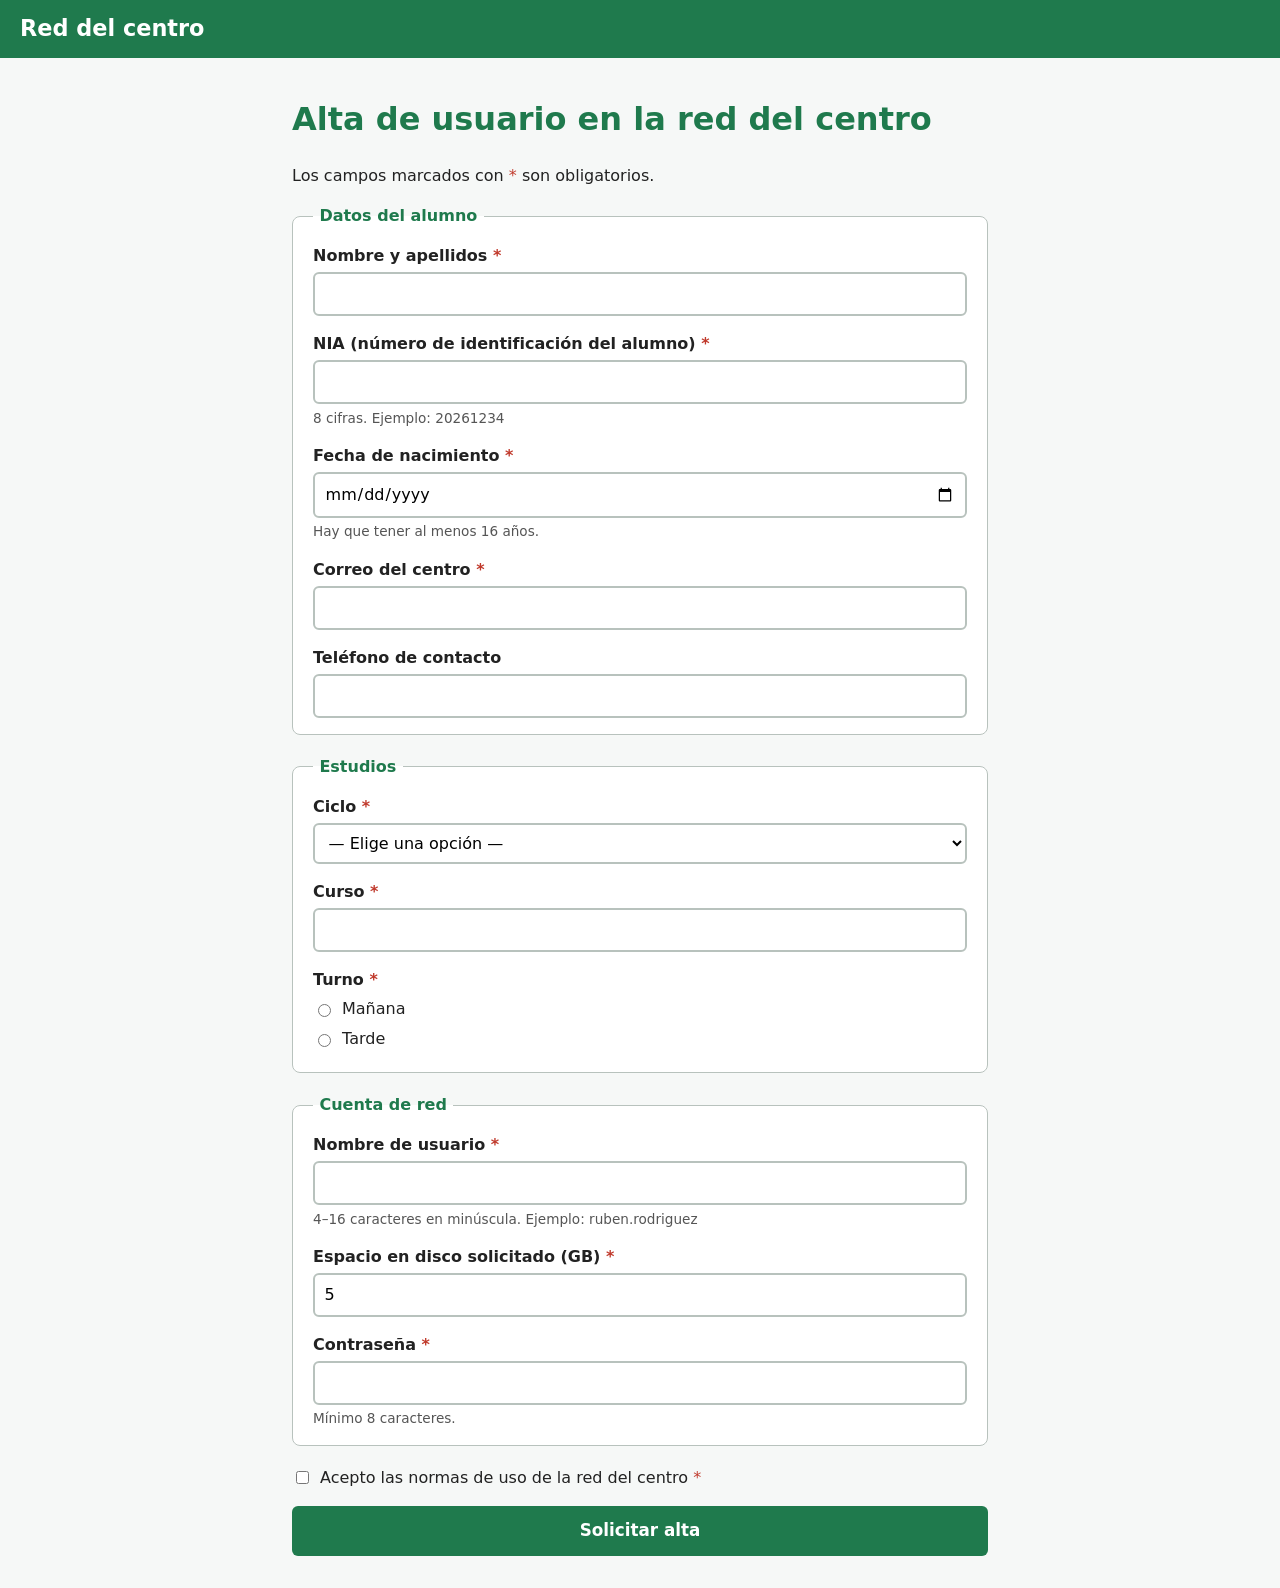
==== ut04/alta-red.html @ 567942da "UT4: formulario de cita con validación" ====
<!DOCTYPE html>
<html lang="es">
<head>
  <meta charset="UTF-8">
  <meta name="viewport" content="width=device-width, initial-scale=1.0">
  <title>Alta de usuario en la red del centro</title>
  <link rel="stylesheet" href="css/cita.css">
  <script src="js/alta-red.js" defer></script>
</head>
<body>
  <header class="cabecera">
    <p class="logo">Red del centro</p>
  </header>

  <main>
    <h1>Alta de usuario en la red del centro</h1>
    <p>Los campos marcados con <span class="obligatorio" aria-hidden="true">*</span> son obligatorios.</p>

    <!--
      MÉTODO: POST.
      - El formulario envía datos personales (nombre, NIA, fecha de nacimiento, teléfono)
        y una contraseña: con GET quedarían a la vista en la URL, el historial y los
        registros del servidor.
      - Crea un usuario nuevo (cambia datos en el servidor): no debe repetirse al
        recargar la página ni al guardar la URL en favoritos.
      - POST no cifra los datos: en un entorno real la página debe servirse por HTTPS.
    -->
    <form id="formAlta" action="https://httpbin.org/post" method="post">

      <fieldset>
        <legend>Datos del alumno</legend>

        <div class="campo">
          <label for="nombre">Nombre y apellidos <span class="obligatorio" aria-hidden="true">*</span></label>
          <input type="text" id="nombre" name="nombre" required minlength="3" maxlength="80" autocomplete="name">
        </div>

        <div class="campo">
          <label for="nia">NIA (número de identificación del alumno) <span class="obligatorio" aria-hidden="true">*</span></label>
          <!-- pattern propio 1: exactamente 8 cifras -->
          <input type="text" id="nia" name="nia" required inputmode="numeric"
                 pattern="[0-9]{8}" maxlength="8"
                 title="Exactamente 8 cifras, sin letras ni espacios"
                 aria-describedby="ayudaNia">
          <small id="ayudaNia" class="ayuda">8 cifras. Ejemplo: 20261234</small>
        </div>

        <div class="campo">
          <label for="nacimiento">Fecha de nacimiento <span class="obligatorio" aria-hidden="true">*</span></label>
          <input type="date" id="nacimiento" name="nacimiento" required
                 min="1940-01-01" aria-describedby="ayudaNac">
          <small id="ayudaNac" class="ayuda">Hay que tener al menos 16 años.</small>
        </div>

        <div class="campo">
          <label for="correo">Correo del centro <span class="obligatorio" aria-hidden="true">*</span></label>
          <input type="email" id="correo" name="correo" required autocomplete="email">
        </div>

        <div class="campo">
          <label for="telefono">Teléfono de contacto</label>
          <input type="tel" id="telefono" name="telefono" pattern="[6789][0-9]{8}" maxlength="9"
                 title="9 cifras que empiecen por 6, 7, 8 o 9">
        </div>
      </fieldset>

      <fieldset>
        <legend>Estudios</legend>

        <div class="campo">
          <label for="ciclo">Ciclo <span class="obligatorio" aria-hidden="true">*</span></label>
          <select id="ciclo" name="ciclo" required>
            <option value="">— Elige una opción —</option>
            <option value="asir">CFGS ASIR</option>
            <option value="daw">CFGS DAW</option>
            <option value="dam">CFGS DAM</option>
            <option value="smr">CFGM SMR</option>
          </select>
        </div>

        <div class="campo">
          <label for="curso">Curso <span class="obligatorio" aria-hidden="true">*</span></label>
          <input type="number" id="curso" name="curso" required min="1" max="2" step="1">
        </div>

        <p class="etiqueta-grupo">Turno <span class="obligatorio" aria-hidden="true">*</span></p>
        <div class="opcion">
          <input type="radio" id="turnoM" name="turno" value="manana" required>
          <label for="turnoM">Mañana</label>
        </div>
        <div class="opcion">
          <input type="radio" id="turnoT" name="turno" value="tarde">
          <label for="turnoT">Tarde</label>
        </div>
      </fieldset>

      <fieldset>
        <legend>Cuenta de red</legend>

        <div class="campo">
          <label for="usuario">Nombre de usuario <span class="obligatorio" aria-hidden="true">*</span></label>
          <!-- pattern propio 2: empieza por letra; minúsculas, cifras, punto o guion bajo; 4–16 caracteres -->
          <input type="text" id="usuario" name="usuario" required
                 pattern="[a-z][a-z0-9._]{3,15}" maxlength="16" autocomplete="username"
                 title="De 4 a 16 caracteres: empieza por letra minúscula; solo minúsculas, cifras, punto o guion bajo"
                 aria-describedby="ayudaUsuario">
          <small id="ayudaUsuario" class="ayuda">4–16 caracteres en minúscula. Ejemplo: ruben.rodriguez</small>
        </div>

        <div class="campo">
          <label for="cuota">Espacio en disco solicitado (GB) <span class="obligatorio" aria-hidden="true">*</span></label>
          <input type="number" id="cuota" name="cuota" required min="1" max="20" step="1" value="5">
        </div>

        <div class="campo">
          <label for="clave">Contraseña <span class="obligatorio" aria-hidden="true">*</span></label>
          <input type="password" id="clave" name="clave" required minlength="8"
                 autocomplete="new-password" aria-describedby="ayudaClave">
          <small id="ayudaClave" class="ayuda">Mínimo 8 caracteres.</small>
        </div>
      </fieldset>

      <div class="opcion">
        <input type="checkbox" id="normas" name="normas" value="aceptadas" required>
        <label for="normas">Acepto las normas de uso de la red del centro <span class="obligatorio" aria-hidden="true">*</span></label>
      </div>

      <button type="submit" class="boton">Solicitar alta</button>
    </form>
  </main>
</body>
</html>
---- ut04/css/cita.css ----
/* ===== Estilos del formulario de cita · BiciRuta ===== */

:root {
  --verde: #1f7a4d;
  --verde-claro: #e6f4ec;
  --rojo: #c0392b;
  --gris: #555;
  --borde: #b8c2bd;
}

* { box-sizing: border-box; }

body {
  margin: 0;
  font-family: system-ui, -apple-system, "Segoe UI", Roboto, sans-serif;
  line-height: 1.5;
  color: #222;
  background: #f6f8f7;
}

/* ---- Cabecera con buscador ---- */
.cabecera {
  display: flex;
  flex-wrap: wrap;
  align-items: center;
  justify-content: space-between;
  gap: 0.75rem;
  padding: 0.75rem 1.25rem;
  background: var(--verde);
  color: #fff;
}
.logo { margin: 0; font-size: 1.4rem; font-weight: 700; }
.buscador { display: flex; flex-wrap: wrap; align-items: center; gap: 0.5rem; }
.buscador label { font-size: 0.9rem; }
.buscador input { width: 14rem; max-width: 100%; }

/* ---- Contenido ---- */
main { max-width: 46rem; margin: 0 auto; padding: 1rem 1.25rem 2rem; }
h1 { color: var(--verde); }

fieldset {
  margin: 0 0 1.25rem;
  padding: 1rem 1.25rem;
  border: 1px solid var(--borde);
  border-radius: 8px;
  background: #fff;
}
legend { padding: 0 0.4rem; font-weight: 700; color: var(--verde); }

/* Fieldset deshabilitado (cuenta opcional) */
fieldset:disabled { opacity: 0.55; }

.campo { display: flex; flex-direction: column; margin-bottom: 1rem; }
.campo:last-child { margin-bottom: 0; }
.campo label { font-weight: 600; margin-bottom: 0.25rem; }

.opcion { display: flex; align-items: center; gap: 0.5rem; margin: 0.35rem 0; }
.opcion + fieldset { margin-top: 0.75rem; }

input, select, textarea, button { font: inherit; }

input:not([type="radio"]):not([type="checkbox"]),
select, textarea {
  width: 100%;
  padding: 0.5rem 0.6rem;
  border: 2px solid var(--borde);
  border-radius: 6px;
  background: #fff;
}
.cabecera .buscador input { width: 14rem; }

input:focus, select:focus, textarea:focus {
  outline: 3px solid #8fd1ad;
  outline-offset: 1px;
}

.ayuda { color: var(--gris); font-size: 0.85rem; margin-top: 0.2rem; }
.contador { align-self: flex-end; color: var(--gris); font-size: 0.85rem; }
.obligatorio { color: var(--rojo); }

/* ---- Estados de validación: solo después de que el usuario interactúe ---- */
input:user-invalid, select:user-invalid, textarea:user-invalid {
  border-color: var(--rojo);
  background: #fdf1f0;
}
input:user-valid, select:user-valid, textarea:user-valid {
  border-color: var(--verde);
  background: var(--verde-claro);
}

/* ---- Botones ---- */
button {
  padding: 0.5rem 1rem;
  border: 0;
  border-radius: 6px;
  cursor: pointer;
  background: #fff;
  color: var(--verde);
  font-weight: 600;
}
.boton {
  display: block;
  width: 100%;
  margin-top: 1rem;
  padding: 0.8rem;
  background: var(--verde);
  color: #fff;
  font-size: 1.05rem;
}
.boton:hover { background: #17603c; }

footer { text-align: center; color: var(--gris); font-size: 0.85rem; padding: 1rem; }

/* ---- Móvil ---- */
@media (max-width: 600px) {
  .cabecera { flex-direction: column; align-items: stretch; }
  .cabecera .buscador input { flex: 1; width: auto; }
  main { padding: 0.75rem; }
  fieldset { padding: 0.75rem; }
}

/* Texto que encabeza un grupo de radios dentro de un fieldset */
.etiqueta-grupo { font-weight: 600; margin: 0.5rem 0 0.25rem; }
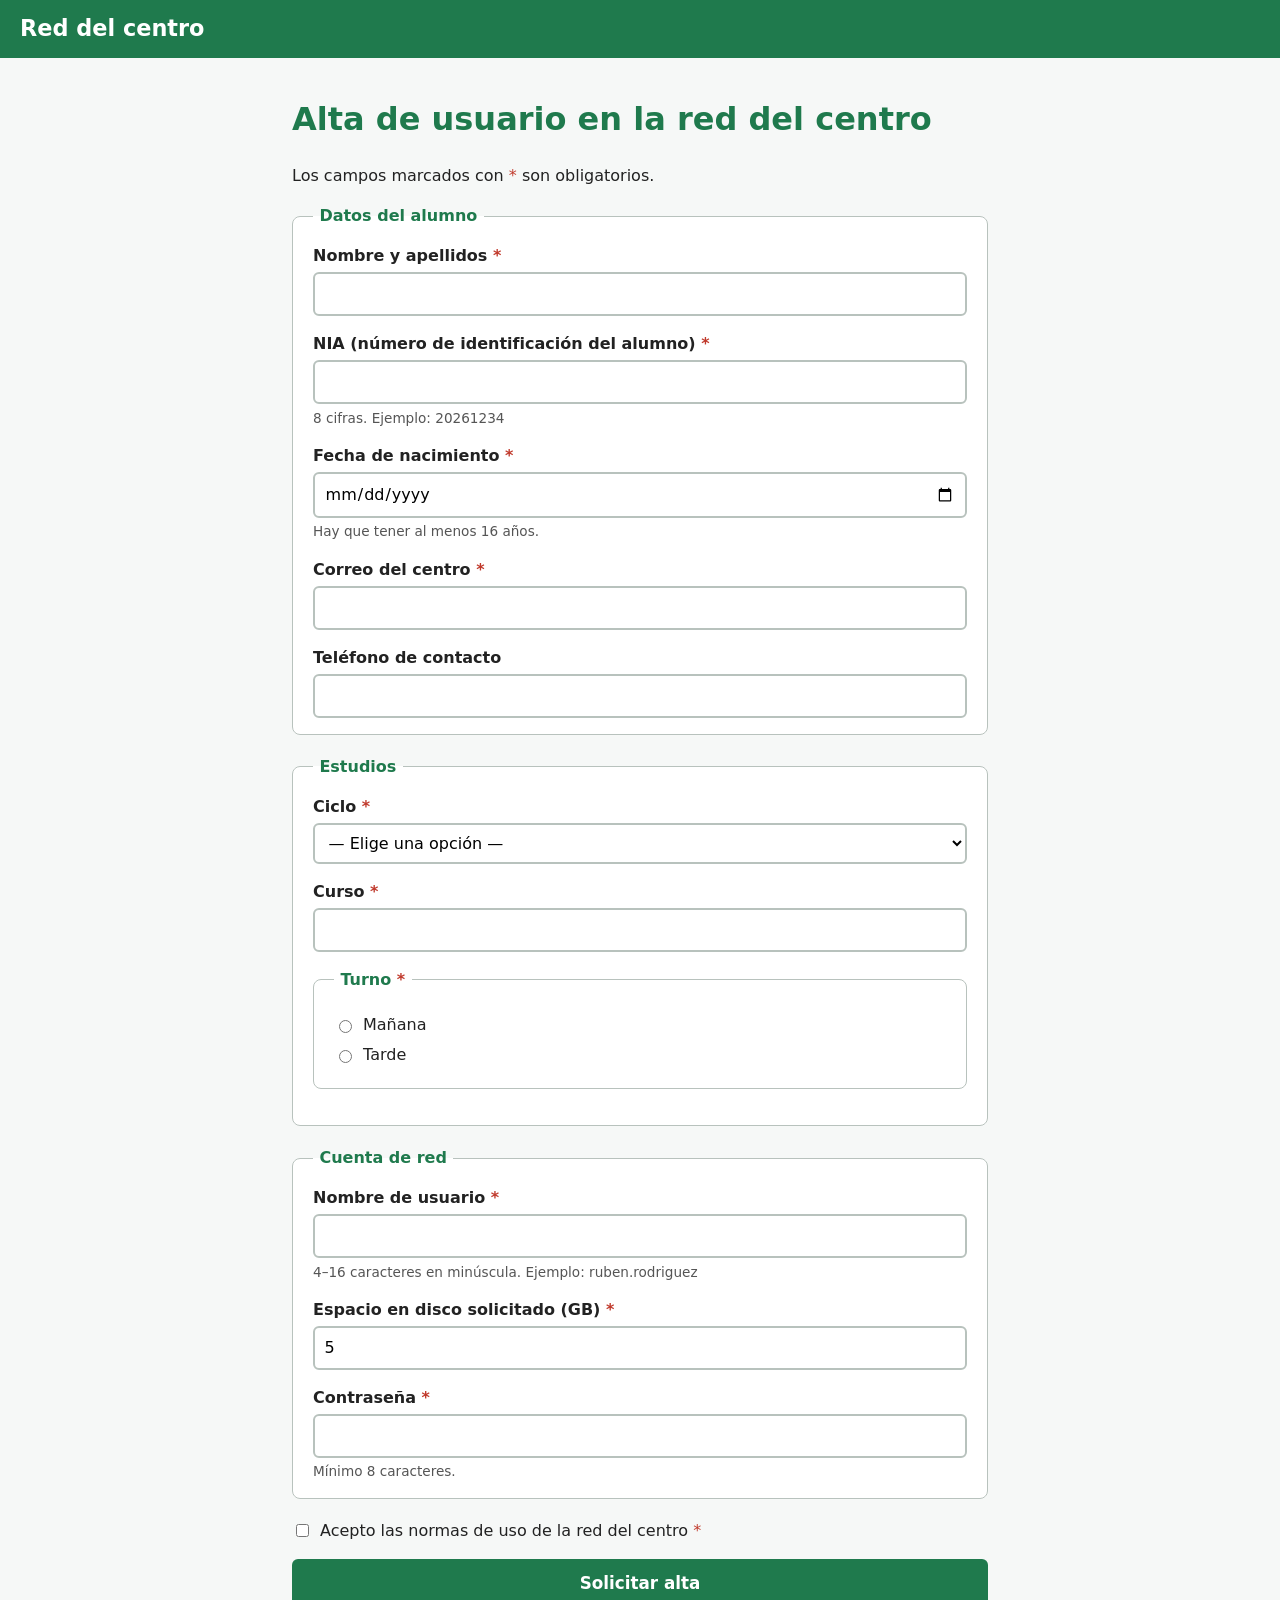
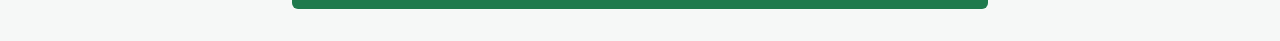
==== commit e6f34624: "UT4: turno agrupado con fieldset" ====
--- a/ut04/alta-red.html
+++ b/ut04/alta-red.html
@@ -1,22 +1,25 @@
-<!DOCTYPE html>
+<!doctype html>
 <html lang="es">
-<head>
-  <meta charset="UTF-8">
-  <meta name="viewport" content="width=device-width, initial-scale=1.0">
-  <title>Alta de usuario en la red del centro</title>
-  <link rel="stylesheet" href="css/cita.css">
-  <script src="js/alta-red.js" defer></script>
-</head>
-<body>
-  <header class="cabecera">
-    <p class="logo">Red del centro</p>
-  </header>
-
-  <main>
-    <h1>Alta de usuario en la red del centro</h1>
-    <p>Los campos marcados con <span class="obligatorio" aria-hidden="true">*</span> son obligatorios.</p>
-
-    <!--
+  <head>
+    <meta charset="UTF-8" />
+    <meta name="viewport" content="width=device-width, initial-scale=1.0" />
+    <title>Alta de usuario en la red del centro</title>
+    <link rel="stylesheet" href="css/cita.css" />
+    <script src="js/alta-red.js" defer></script>
+  </head>
+  <body>
+    <header class="cabecera">
+      <p class="logo">Red del centro</p>
+    </header>
+
+    <main>
+      <h1>Alta de usuario en la red del centro</h1>
+      <p>
+        Los campos marcados con
+        <span class="obligatorio" aria-hidden="true">*</span> son obligatorios.
+      </p>
+
+      <!--
       MÉTODO: POST.
       - El formulario envía datos personales (nombre, NIA, fecha de nacimiento, teléfono)
         y una contraseña: con GET quedarían a la vista en la URL, el historial y los
@@ -25,108 +28,222 @@
         recargar la página ni al guardar la URL en favoritos.
       - POST no cifra los datos: en un entorno real la página debe servirse por HTTPS.
     -->
-    <form id="formAlta" action="https://httpbin.org/post" method="post">
-
-      <fieldset>
-        <legend>Datos del alumno</legend>
-
-        <div class="campo">
-          <label for="nombre">Nombre y apellidos <span class="obligatorio" aria-hidden="true">*</span></label>
-          <input type="text" id="nombre" name="nombre" required minlength="3" maxlength="80" autocomplete="name">
+      <form id="formAlta" action="https://httpbin.org/post" method="post">
+        <fieldset>
+          <legend>Datos del alumno</legend>
+
+          <div class="campo">
+            <label for="nombre"
+              >Nombre y apellidos
+              <span class="obligatorio" aria-hidden="true">*</span></label
+            >
+            <input
+              type="text"
+              id="nombre"
+              name="nombre"
+              required
+              minlength="3"
+              maxlength="80"
+              autocomplete="name"
+            />
+          </div>
+
+          <div class="campo">
+            <label for="nia"
+              >NIA (número de identificación del alumno)
+              <span class="obligatorio" aria-hidden="true">*</span></label
+            >
+            <!-- pattern propio 1: exactamente 8 cifras -->
+            <input
+              type="text"
+              id="nia"
+              name="nia"
+              required
+              inputmode="numeric"
+              pattern="[0-9]{8}"
+              maxlength="8"
+              title="Exactamente 8 cifras, sin letras ni espacios"
+              aria-describedby="ayudaNia"
+            />
+            <small id="ayudaNia" class="ayuda"
+              >8 cifras. Ejemplo: 20261234</small
+            >
+          </div>
+
+          <div class="campo">
+            <label for="nacimiento"
+              >Fecha de nacimiento
+              <span class="obligatorio" aria-hidden="true">*</span></label
+            >
+            <input
+              type="date"
+              id="nacimiento"
+              name="nacimiento"
+              required
+              min="1940-01-01"
+              aria-describedby="ayudaNac"
+            />
+            <small id="ayudaNac" class="ayuda"
+              >Hay que tener al menos 16 años.</small
+            >
+          </div>
+
+          <div class="campo">
+            <label for="correo"
+              >Correo del centro
+              <span class="obligatorio" aria-hidden="true">*</span></label
+            >
+            <input
+              type="email"
+              id="correo"
+              name="correo"
+              required
+              autocomplete="email"
+            />
+          </div>
+
+          <div class="campo">
+            <label for="telefono">Teléfono de contacto</label>
+            <input
+              type="tel"
+              id="telefono"
+              name="telefono"
+              pattern="[6789][0-9]{8}"
+              maxlength="9"
+              title="9 cifras que empiecen por 6, 7, 8 o 9"
+            />
+          </div>
+        </fieldset>
+
+        <fieldset>
+          <legend>Estudios</legend>
+
+          <div class="campo">
+            <label for="ciclo"
+              >Ciclo
+              <span class="obligatorio" aria-hidden="true">*</span></label
+            >
+            <select id="ciclo" name="ciclo" required>
+              <option value="">— Elige una opción —</option>
+              <option value="asir">CFGS ASIR</option>
+              <option value="daw">CFGS DAW</option>
+              <option value="dam">CFGS DAM</option>
+              <option value="smr">CFGM SMR</option>
+            </select>
+          </div>
+
+          <div class="campo">
+            <label for="curso"
+              >Curso
+              <span class="obligatorio" aria-hidden="true">*</span></label
+            >
+            <input
+              type="number"
+              id="curso"
+              name="curso"
+              required
+              min="1"
+              max="2"
+              step="1"
+            />
+          </div>
+          <fieldset>
+            <legend>
+              Turno <span class="obligatorio" aria-hidden="true">*</span>
+            </legend>
+            <div class="opcion">
+              <input
+                type="radio"
+                id="turnoM"
+                name="turno"
+                value="manana"
+                required
+              />
+              <label for="turnoM">Mañana</label>
+            </div>
+            <div class="opcion">
+              <input type="radio" id="turnoT" name="turno" value="tarde" />
+              <label for="turnoT">Tarde</label>
+            </div>
+          </fieldset>
+        </fieldset>
+
+        <fieldset>
+          <legend>Cuenta de red</legend>
+
+          <div class="campo">
+            <label for="usuario"
+              >Nombre de usuario
+              <span class="obligatorio" aria-hidden="true">*</span></label
+            >
+            <!-- pattern propio 2: empieza por letra; minúsculas, cifras, punto o guion bajo; 4–16 caracteres -->
+            <input
+              type="text"
+              id="usuario"
+              name="usuario"
+              required
+              pattern="[a-z][a-z0-9._]{3,15}"
+              maxlength="16"
+              autocomplete="username"
+              title="De 4 a 16 caracteres: empieza por letra minúscula; solo minúsculas, cifras, punto o guion bajo"
+              aria-describedby="ayudaUsuario"
+            />
+            <small id="ayudaUsuario" class="ayuda"
+              >4–16 caracteres en minúscula. Ejemplo: ruben.rodriguez</small
+            >
+          </div>
+
+          <div class="campo">
+            <label for="cuota"
+              >Espacio en disco solicitado (GB)
+              <span class="obligatorio" aria-hidden="true">*</span></label
+            >
+            <input
+              type="number"
+              id="cuota"
+              name="cuota"
+              required
+              min="1"
+              max="20"
+              step="1"
+              value="5"
+            />
+          </div>
+
+          <div class="campo">
+            <label for="clave"
+              >Contraseña
+              <span class="obligatorio" aria-hidden="true">*</span></label
+            >
+            <input
+              type="password"
+              id="clave"
+              name="clave"
+              required
+              minlength="8"
+              autocomplete="new-password"
+              aria-describedby="ayudaClave"
+            />
+            <small id="ayudaClave" class="ayuda">Mínimo 8 caracteres.</small>
+          </div>
+        </fieldset>
+
+        <div class="opcion">
+          <input
+            type="checkbox"
+            id="normas"
+            name="normas"
+            value="aceptadas"
+            required
+          />
+          <label for="normas"
+            >Acepto las normas de uso de la red del centro
+            <span class="obligatorio" aria-hidden="true">*</span></label
+          >
         </div>
 
-        <div class="campo">
-          <label for="nia">NIA (número de identificación del alumno) <span class="obligatorio" aria-hidden="true">*</span></label>
-          <!-- pattern propio 1: exactamente 8 cifras -->
-          <input type="text" id="nia" name="nia" required inputmode="numeric"
-                 pattern="[0-9]{8}" maxlength="8"
-                 title="Exactamente 8 cifras, sin letras ni espacios"
-                 aria-describedby="ayudaNia">
-          <small id="ayudaNia" class="ayuda">8 cifras. Ejemplo: 20261234</small>
-        </div>
-
-        <div class="campo">
-          <label for="nacimiento">Fecha de nacimiento <span class="obligatorio" aria-hidden="true">*</span></label>
-          <input type="date" id="nacimiento" name="nacimiento" required
-                 min="1940-01-01" aria-describedby="ayudaNac">
-          <small id="ayudaNac" class="ayuda">Hay que tener al menos 16 años.</small>
-        </div>
-
-        <div class="campo">
-          <label for="correo">Correo del centro <span class="obligatorio" aria-hidden="true">*</span></label>
-          <input type="email" id="correo" name="correo" required autocomplete="email">
-        </div>
-
-        <div class="campo">
-          <label for="telefono">Teléfono de contacto</label>
-          <input type="tel" id="telefono" name="telefono" pattern="[6789][0-9]{8}" maxlength="9"
-                 title="9 cifras que empiecen por 6, 7, 8 o 9">
-        </div>
-      </fieldset>
-
-      <fieldset>
-        <legend>Estudios</legend>
-
-        <div class="campo">
-          <label for="ciclo">Ciclo <span class="obligatorio" aria-hidden="true">*</span></label>
-          <select id="ciclo" name="ciclo" required>
-            <option value="">— Elige una opción —</option>
-            <option value="asir">CFGS ASIR</option>
-            <option value="daw">CFGS DAW</option>
-            <option value="dam">CFGS DAM</option>
-            <option value="smr">CFGM SMR</option>
-          </select>
-        </div>
-
-        <div class="campo">
-          <label for="curso">Curso <span class="obligatorio" aria-hidden="true">*</span></label>
-          <input type="number" id="curso" name="curso" required min="1" max="2" step="1">
-        </div>
-
-        <p class="etiqueta-grupo">Turno <span class="obligatorio" aria-hidden="true">*</span></p>
-        <div class="opcion">
-          <input type="radio" id="turnoM" name="turno" value="manana" required>
-          <label for="turnoM">Mañana</label>
-        </div>
-        <div class="opcion">
-          <input type="radio" id="turnoT" name="turno" value="tarde">
-          <label for="turnoT">Tarde</label>
-        </div>
-      </fieldset>
-
-      <fieldset>
-        <legend>Cuenta de red</legend>
-
-        <div class="campo">
-          <label for="usuario">Nombre de usuario <span class="obligatorio" aria-hidden="true">*</span></label>
-          <!-- pattern propio 2: empieza por letra; minúsculas, cifras, punto o guion bajo; 4–16 caracteres -->
-          <input type="text" id="usuario" name="usuario" required
-                 pattern="[a-z][a-z0-9._]{3,15}" maxlength="16" autocomplete="username"
-                 title="De 4 a 16 caracteres: empieza por letra minúscula; solo minúsculas, cifras, punto o guion bajo"
-                 aria-describedby="ayudaUsuario">
-          <small id="ayudaUsuario" class="ayuda">4–16 caracteres en minúscula. Ejemplo: ruben.rodriguez</small>
-        </div>
-
-        <div class="campo">
-          <label for="cuota">Espacio en disco solicitado (GB) <span class="obligatorio" aria-hidden="true">*</span></label>
-          <input type="number" id="cuota" name="cuota" required min="1" max="20" step="1" value="5">
-        </div>
-
-        <div class="campo">
-          <label for="clave">Contraseña <span class="obligatorio" aria-hidden="true">*</span></label>
-          <input type="password" id="clave" name="clave" required minlength="8"
-                 autocomplete="new-password" aria-describedby="ayudaClave">
-          <small id="ayudaClave" class="ayuda">Mínimo 8 caracteres.</small>
-        </div>
-      </fieldset>
-
-      <div class="opcion">
-        <input type="checkbox" id="normas" name="normas" value="aceptadas" required>
-        <label for="normas">Acepto las normas de uso de la red del centro <span class="obligatorio" aria-hidden="true">*</span></label>
-      </div>
-
-      <button type="submit" class="boton">Solicitar alta</button>
-    </form>
-  </main>
-</body>
+        <button type="submit" class="boton">Solicitar alta</button>
+      </form>
+    </main>
+  </body>
 </html>
